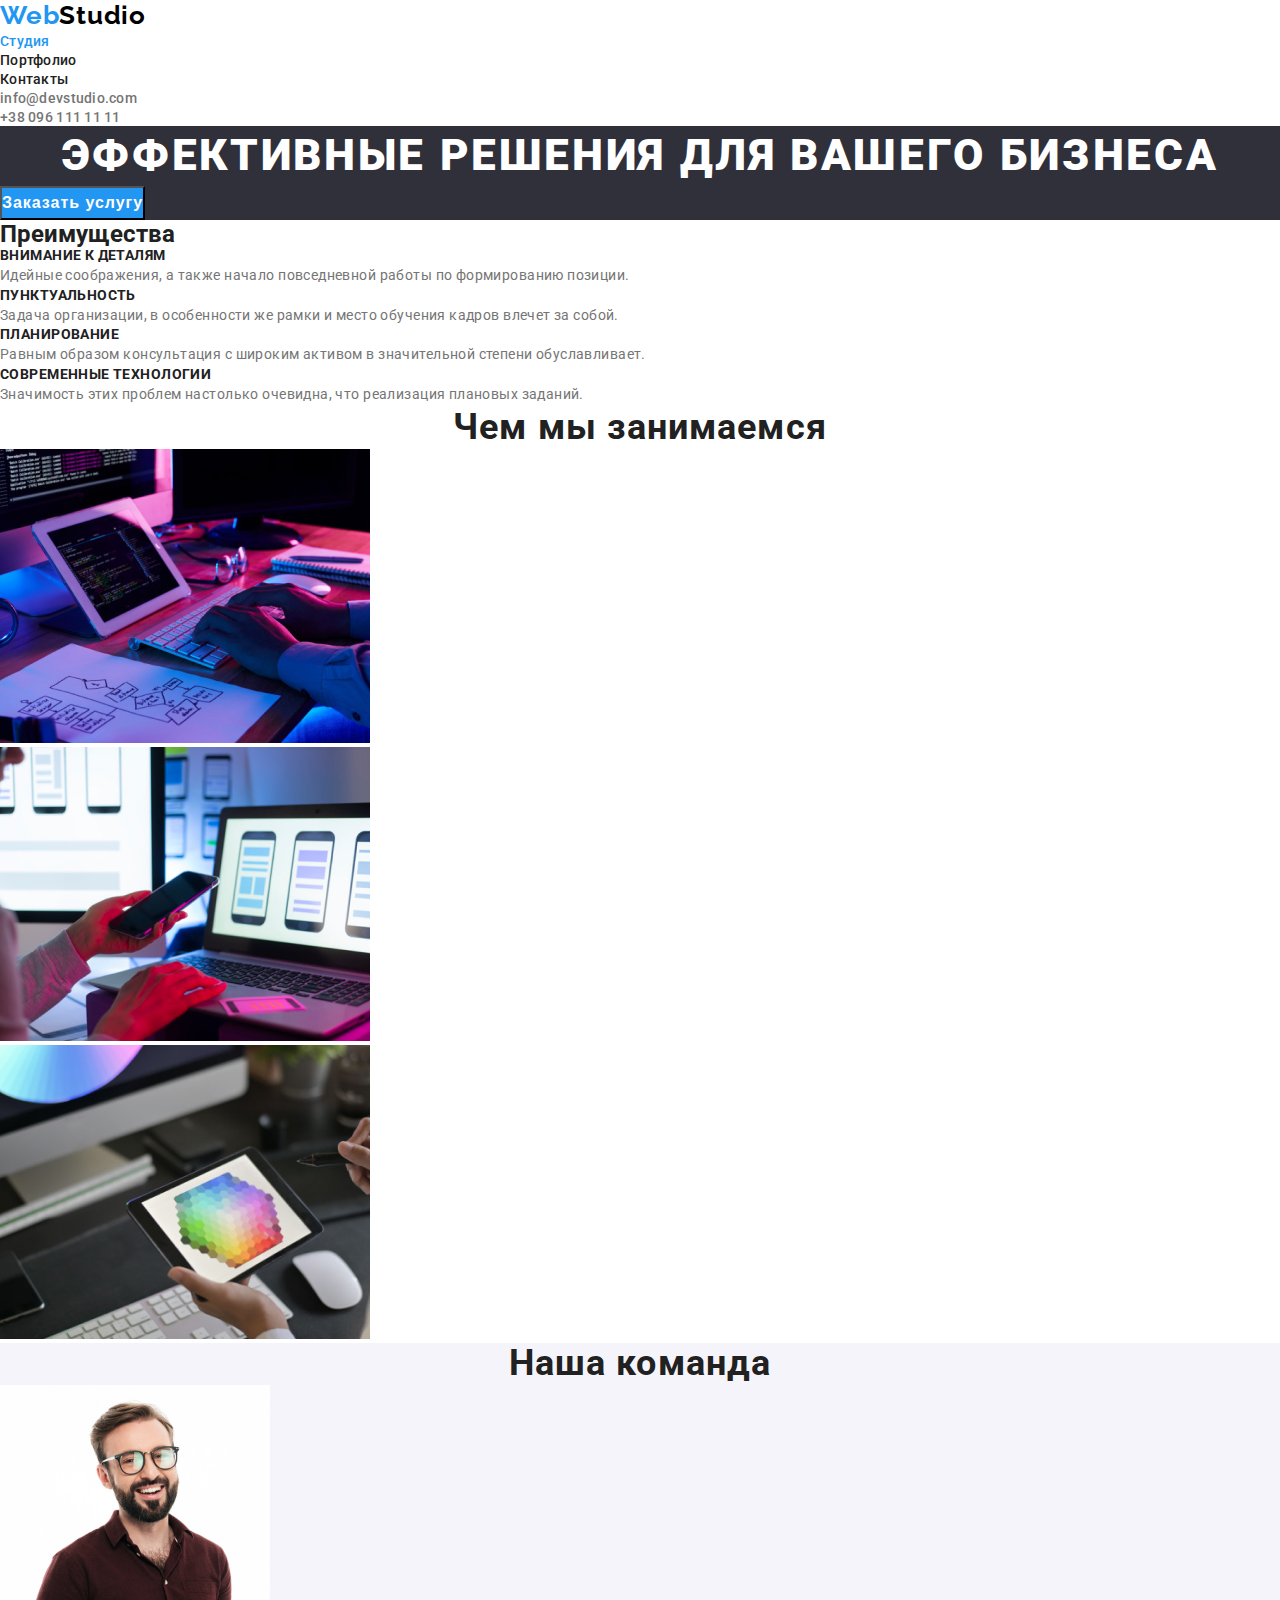
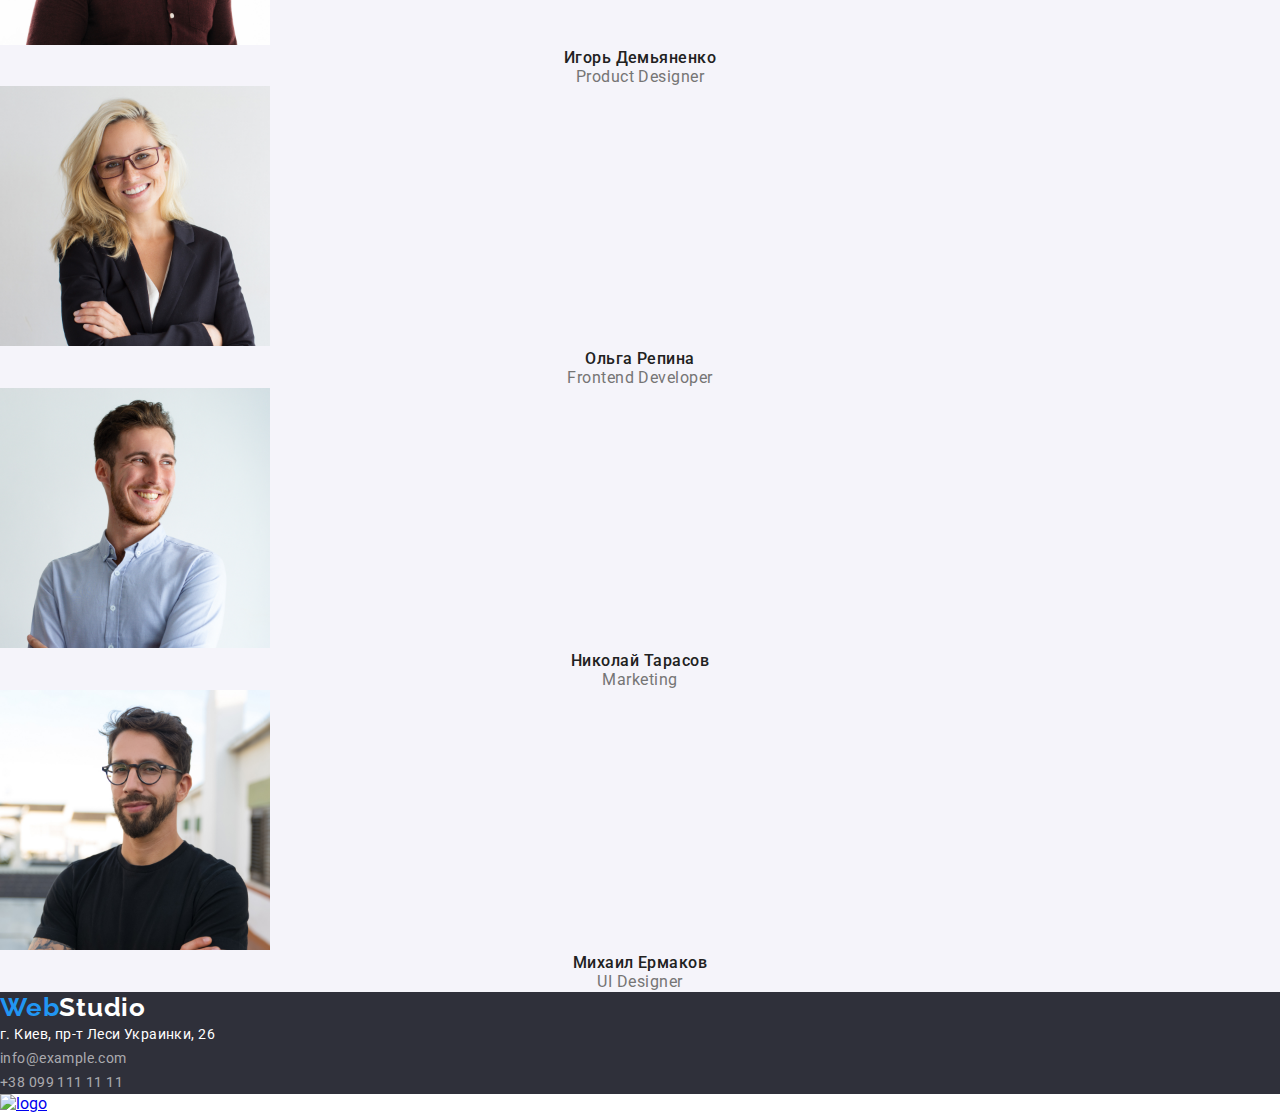
==== index.html @ 30c5aafc "копирование с 2 задания" ====
<!DOCTYPE html>
<html lang="ru">

<head>

    <meta charset="UTF-8">
    <meta http-equiv="X-UA-Compatible" content="IE=edge">
    <meta name="viewport" content="width=device-width, initial-scale=1.0">
    <title>goit-markup-hw-02</title>
    <link rel="preconnect" href="https://fonts.gstatic.com" />
    <link
        href="https://fonts.googleapis.com/css2?family=Raleway:wght@700&family=Roboto:wght@400;500;700;900&display=swap"
        rel="stylesheet" />
    <link rel="stylesheet" href="https://cdnjs.cloudflare.com/ajax/libs/modern-normalize/1.0.0/modern-normalize.css"
        integrity="sha512-Zx6MlUMKSVJoQ+83OwhdILe8cSEsCzfqThJd7J/VA2UrK6Ctj85p+xzqfyuNXE5B1k25uUdmJ2OzItbBy9GHAQ=="
        crossorigin="anonymous" />
    <link rel="stylesheet" href="./CSS/styles.css" />

</head>

<body class="body-book">

    <!--header-->
    <header class="header">

        <nav class="header-nav">

            <a class="logo link" lang="en" href="./index.html">
                <span class="web">Web</span>Studio
            </a>

            <ul class="nav-list list">
                <li class="nav-head">
                    <a href="./index.html" class="nav-link link current">Студия</a>
                </li>

                <li class="nav-head">
                    <a href="./portfolio.html" class="nav-link link">Портфолио</a>
                </li>

                <li class="nav-head">
                    <a href="" class="nav-link link">Контакты</a>
                </li>
            </ul>
        </nav>

        <ul class="mailcontact-list list">
            <li>
                <div class="mail">
                    <a href="mailto:info@devstudio.com" class="mailcontact-link link">info@devstudio.com</a>
                </div>
            </li>
            <li>
                <div class="tel">
                    <a href="tel:+380991111111" class="mailcontact-link link">+38 096 111 11 11</a>
                </div>
            </li>

        </ul>


    </header>

    <!--main-->
    <main>

        <!--hero-->
        <section class="baner">

            <h1 class="baner-name">Эффективные решения для вашего бизнеса</h1>
            <button type="button" class="baner-button">Заказать услугу</button>

        </section>


        <!--skills-->
        <section class="skills-section section">

            <h2 class="skills-title">Преимущества</h2>

            <ul class="skills-list list">

                <li class="skills-number">
                    <h3 class="skills-name">Внимание к деталям</h3>
                    <p class="skills-text">Идейные соображения, а также начало повседневной работы по формированию
                        позиции.</p>
                </li>
                <li class="skills-number">
                    <h3 class="skills-name">Пунктуальность</h3>
                    <p class="skills-text">Задача организации, в особенности же рамки и место обучения кадров влечет
                        за
                        собой.</p>
                </li>
                <li>
                    <h3 class="skills-name">Планирование</h3>
                    <p class="skills-text">Равным образом консультация с широким активом в значительной степени
                        обуславливает.</p>
                </li>
                <li class="skills-number">
                    <h3 class="skills-name">Современные технологии</h3>
                    <p class="skills-text">Значимость этих проблем настолько очевидна, что реализация плановых
                        заданий.</p>
                </li>

            </ul>

        </section>

        <!--about studio-->
        <section class="about-section section">

            <h2 class="about-title title">Чем мы занимаемся</h2>

            <ul class="about-img-list list">

                <li class="about-img-li">
                    <img class="about-img" src="./images/box1.jpg" alt="Процес програмирования" width="370">
                </li>
                <li class="about-img-li">
                    <img class="about-img" src="./images/box2.jpg" alt="Телефон в руке" width="370">
                </li>
                <li class="about-img-li">
                    <img class="about-img" src="./images/box3.jpg" alt="Пользование приложением на планшете"
                        width="370">
                </li>

            </ul>

        </section>

        <!--team-->
        <section class="team-section section">

            <h2 class="team-title title">Наша команда</h2>

            <ul class="team-list list">
                <li class="team-number">
                    <img class="team-img" src="./images/member.jpg" alt="Работник компании 1" width="270">
                    <h3 class="team-name">Игорь Демьяненко</h3>
                    <p class="team-about" lang="en">Product Designer</p>
                </li>
                <li class="team-number">
                    <img class="team-img" src="./images/member1.jpg" alt="Работник компании 2" width="270">
                    <h3 class="team-name">Ольга Репина</h3>
                    <p class="team-about" lang="en">Frontend Developer</p>
                </li>
                <li class="team-number">
                    <img class="team-img" src="./images/member2.jpg" alt="Работник компании 3" width="270">
                    <h3 class="team-name">Николай Тарасов</h3>
                    <p class="team-about" lang="en">Marketing</p>
                </li>
                <li class="team-number">
                    <img class="team-img" src="./images/member3.jpg" alt="Работник компании 4" width="270">
                    <h3 class="team-name">Михаил Ермаков</h3>
                    <p class="team-about" lang="en">UI Designer</p>
                </li>
            </ul>

        </section>

    </main>

    <!-- footer -->
    <footer class="footer">

        <a href="" lang="en" class="footer-logo logo link">
            <span class="web">Web</span>Studio
        </a>
        <address class="footer-address address">
            <p class="footer-navi">г. Киев, пр-т Леси Украинки, 26</p>

            <ul class="footer-contact-list list">

                <li class="footer-contact-item">
                    <a class="footer-contact-link link" href="mailto:info@example.com">
                        info@example.com
                    </a>
                </li>
                <li class="footer-contact-item">
                    <a class="footer-contact-link link" href="tel:+380991111111">
                        +38 099 111 11 11
                    </a>
                </li>

            </ul>

        </address>

    </footer>

</body>

</html>

<a href="./pages/about.html">
    <img src="/pages/logo.png" alt="logo">
</a>
---- CSS/styles.css ----
* {
  margin: 0px;
  padding: 0px;
  box-sizing: border-box;
}

:root {
  --primary-text-color: #212121;
  --accent-color: #2196f3;
  --secondary-bg-color: #2f303a;
  --second-text-color: #757575;
  --primary-black-color: #000000;
  --primary-white-color: #ffffff;
  --button-hover-color: #188ce8;
  --team-bg-color: #f5f4fa;
  --footer-contact-color: rgba(255, 255, 255, 0.6);
  --logo-font-family: 'Raleway', sans-serif;
  --main-font-family: 'Roboto', sans-serif;
}

body {
  background-color: var(--primary-white-color);
  color: var(--primary-text-color);
  font-family: var(--main-font-family);
}

/* logo and links */
.list {
  list-style: none;
}

.link {
  text-decoration: none;
}

.logo {
  color: var(--primary-black-color);
  font-family: var(--logo-font-family);
  font-weight: 700;
  font-size: 26px;
  line-height: 1.19;
  letter-spacing: 0.03em;
}

.web {
  color: var(--accent-color);
}

.title {
  font-family: Roboto;
  font-weight: 700;
  font-size: 36px;
  line-height: 1.16;
  text-align: center;
  letter-spacing: 0.03em;
}

.link.current {
  color: var(--accent-color);
}

.nav-link:hover,
.nav-link:focus {
  color: var(--accent-color);
}

.address {
  font-style: normal;
}

/* finish logo and */

/* nav */
.nav-link {
  color: var(--primary-text-color);
  font-weight: 500;
  font-size: 14px;
  line-height: 1.14;
  letter-spacing: 0.02em;
}

.mailcontact-link {
  color: var(--second-text-color);
  font-weight: 500;
  font-size: 14px;
  line-height: 1.14;
  letter-spacing: 0.02em;
}

.mailcontact-link:hover,
.mailcontact-link:focus {
  color: var(--accent-color);
}
/* finish nav */

/* hero */
.baner {
  background-color: var(--secondary-bg-color);
}
.baner-name {
  color: var(--primary-white-color);

  font-weight: 900;
  font-size: 44px;
  line-height: 1.36;
  text-align: center;
  letter-spacing: 0.06em;
  text-transform: uppercase;
}

.baner-button {
  background-color: var(--accent-color);
  color: var(--primary-white-color);
  font-weight: 700;
  font-size: 16px;
  line-height: 1.87;
  text-align: center;
  letter-spacing: 0.06em;
  cursor: pointer;
}

.baner-button:hover,
.baner-button:focus {
  background-color: var(--button-hover-color);
}
/* hero finish */

/* skills */
.skills-name {
  font-weight: 700;
  font-size: 14px;
  line-height: 1.14;
  letter-spacing: 0.03em;
  text-transform: uppercase;
}

.skills-text {
  color: var(--second-text-color);
  font-weight: 400;
  font-size: 14px;
  line-height: 1.71;
  letter-spacing: 0.03em;
}
/* finish skills */

/* about and team */
.team-section {
  background-color: var(--team-bg-color);
}

.team-name {
  font-weight: 500;
  font-size: 16px;
  line-height: 1.18;
  text-align: center;
  letter-spacing: 0.03em;
}

.team-about {
  color: var(--second-text-color);
  font-size: 16px;
  line-height: 1.18;
  text-align: center;
  letter-spacing: 0.03em;
}
/* finish about and team */

/* footer */
.footer {
  background-color: var(--secondary-bg-color);
}

.footer-logo {
  color: var(--primary-white-color);
}

.footer-navi {
  color: var(--primary-white-color);
  font-size: 14px;
  line-height: 1.71;
  letter-spacing: 0.03em;
}

.footer-contact-link {
  color: var(--footer-contact-color);
  font-size: 14px;
  line-height: 1.71;
  letter-spacing: 0.03em;
}
/* finish footer */

/* portfolio */
.project-button {
  background-color: var(--team-bg-color);
  font-weight: 500;
  font-size: 16px;
  line-height: 1.62;
  text-align: center;
  letter-spacing: 0.03em;
}

.project-button:hover,
.project-button:focus {
  background-color: var(--accent-color);
  color: var(--primary-white-color);
}

.project-link {
  text-decoration: none;
  color: var(--primary-text-color);
}

.project-title {
  font-weight: 700;
  font-size: 18px;
  line-height: 2;
  letter-spacing: 0.06em;
}

.project-tipe {
  font-size: 16px;
  letter-spacing: 0.03em;
  line-height: 1.87;
  color: var(--second-text-color);
}
/* finish portfolio */
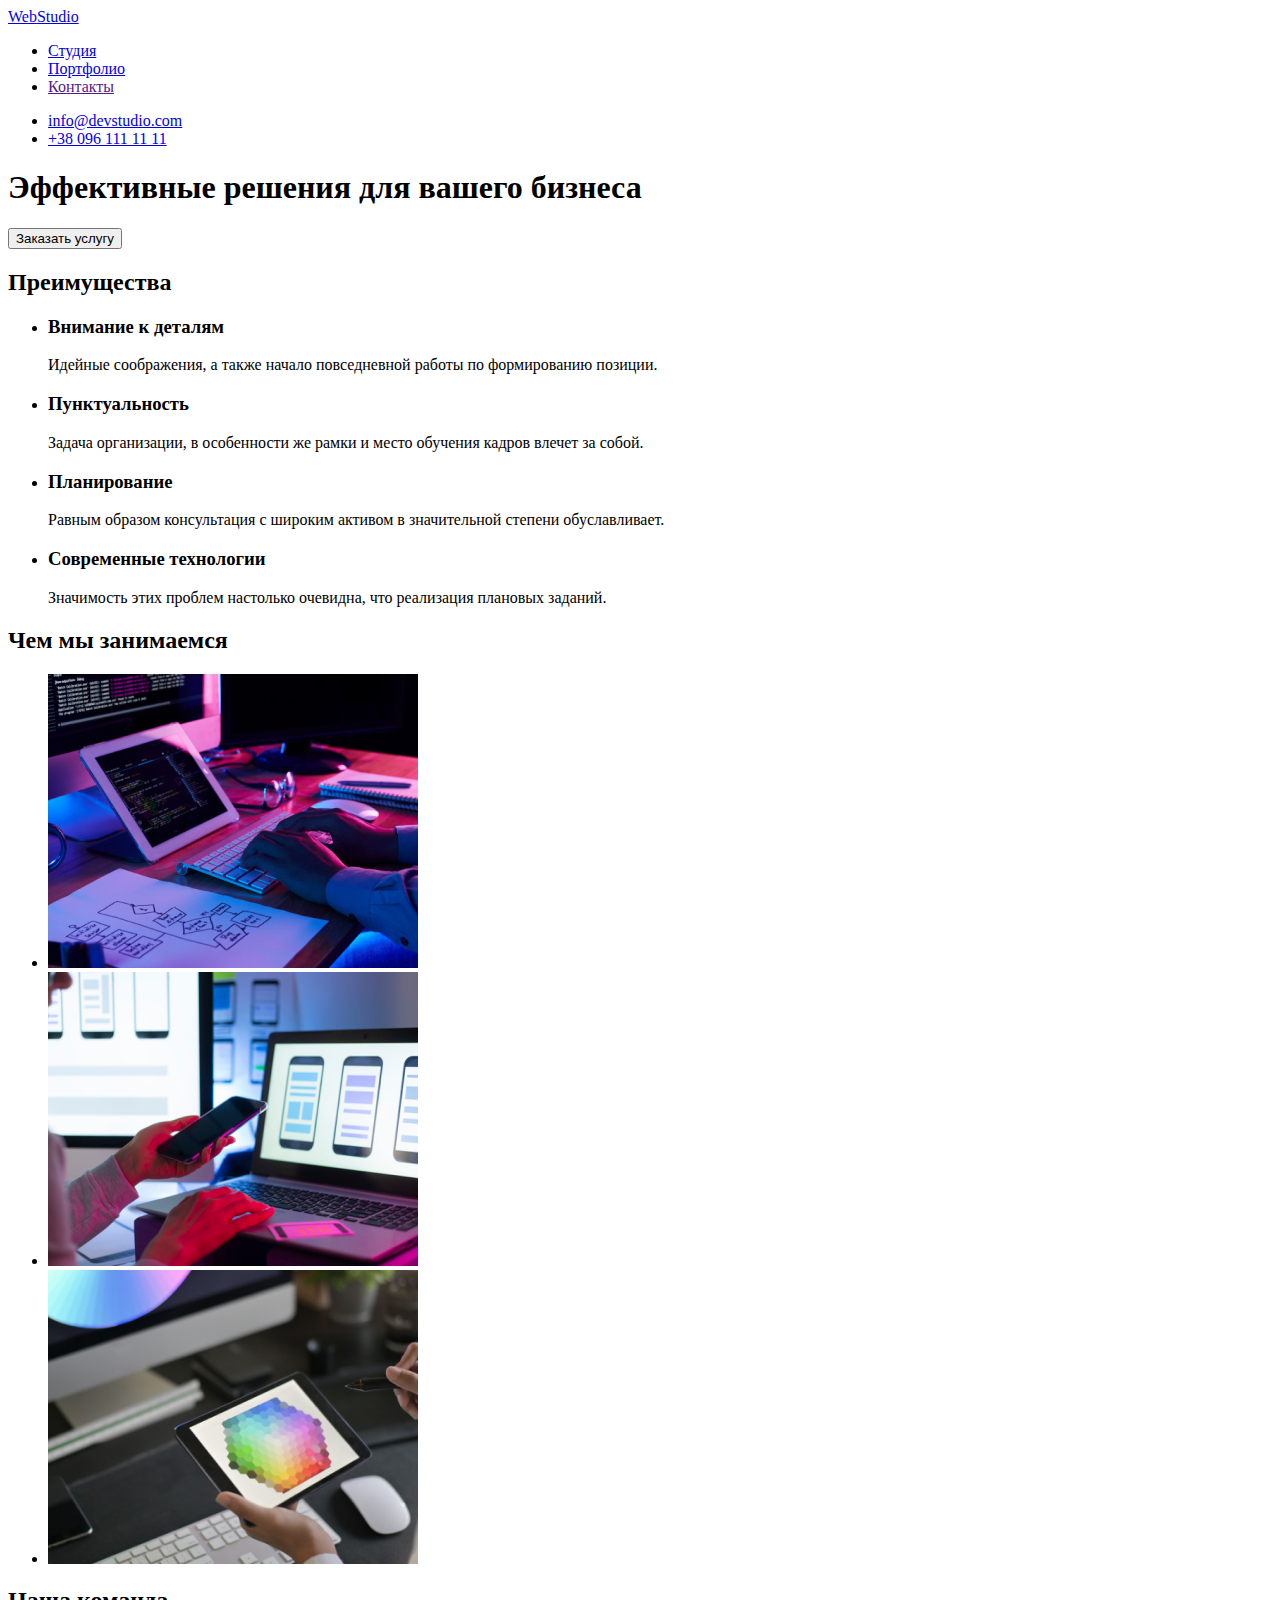
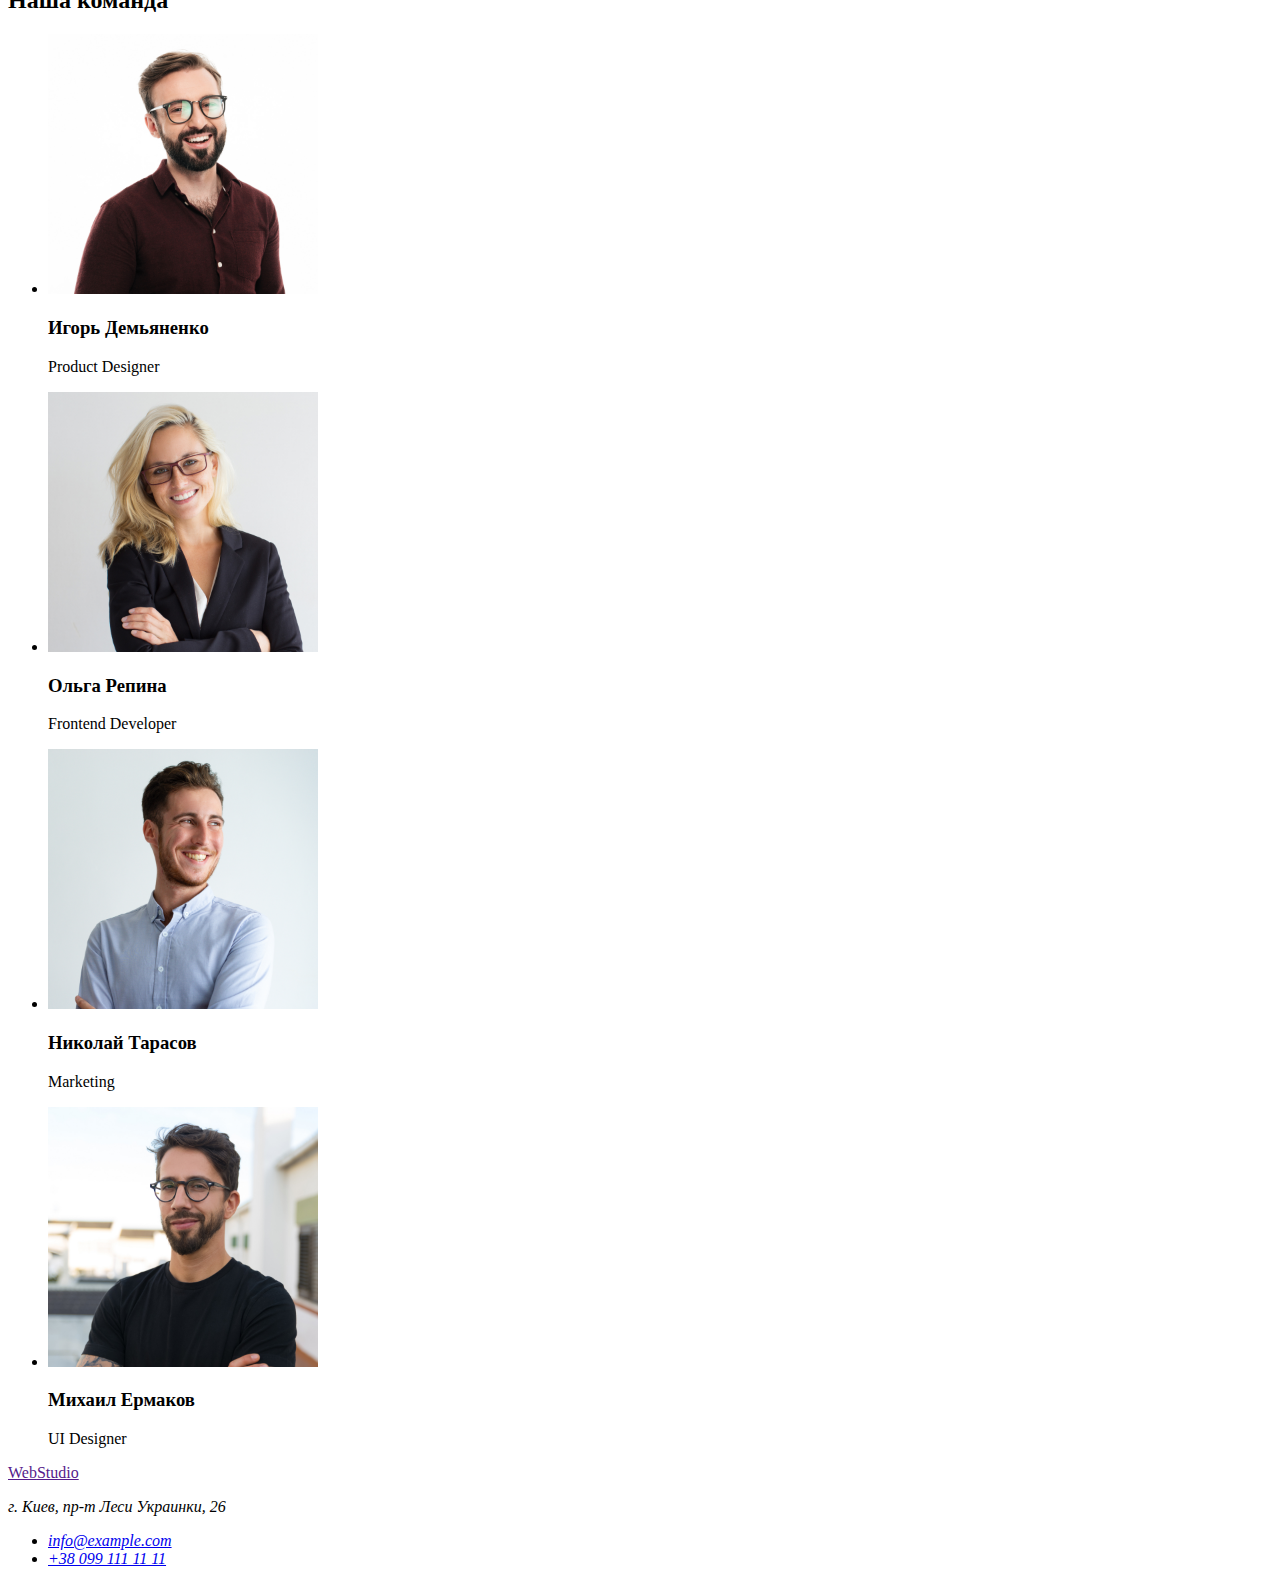
==== commit 09708de4: "предзавершальнная стадия" ====
--- a/index.html
+++ b/index.html
@@ -3,10 +3,10 @@
 
 <head>
 
-    <meta charset="UTF-8">
-    <meta http-equiv="X-UA-Compatible" content="IE=edge">
-    <meta name="viewport" content="width=device-width, initial-scale=1.0">
-    <title>goit-markup-hw-02</title>
+    <meta charset="UTF-8" />
+    <meta http-equiv="X-UA-Compatible" content="IE=edge" />
+    <meta name="viewport" content="width=device-width, initial-scale=1.0" />
+    <title>Web Studio</title>
     <link rel="preconnect" href="https://fonts.gstatic.com" />
     <link
         href="https://fonts.googleapis.com/css2?family=Raleway:wght@700&family=Roboto:wght@400;500;700;900&display=swap"
@@ -14,7 +14,7 @@
     <link rel="stylesheet" href="https://cdnjs.cloudflare.com/ajax/libs/modern-normalize/1.0.0/modern-normalize.css"
         integrity="sha512-Zx6MlUMKSVJoQ+83OwhdILe8cSEsCzfqThJd7J/VA2UrK6Ctj85p+xzqfyuNXE5B1k25uUdmJ2OzItbBy9GHAQ=="
         crossorigin="anonymous" />
-    <link rel="stylesheet" href="./CSS/styles.css" />
+    <link rel="stylesheet" href="./css/styles.css" />
 
 </head>
 
@@ -23,175 +23,203 @@
     <!--header-->
     <header class="header">
 
-        <nav class="header-nav">
-
-            <a class="logo link" lang="en" href="./index.html">
+        <div class="container">
+
+            <nav class="header-nav">
+
+                <a class="logo link" lang="en" href="./index.html">
+                    <span class="web">Web</span>Studio
+                </a>
+
+                <ul class="nav-list list">
+                    <li class="nav-head">
+                        <a href="./index.html" class="nav-link link current">Студия</a>
+                    </li>
+
+                    <li class="nav-head">
+                        <a href="./portfolio.html" class="nav-link link">Портфолио</a>
+                    </li>
+
+                    <li class="nav-head">
+                        <a href="" class="nav-link link">Контакты</a>
+                    </li>
+                </ul>
+            </nav>
+
+            <ul class="mailcontact-list list">
+                <li class="mailcontact-item">
+                    <a href="mailto:info@devstudio.com" class="mailcontact-link link">info@devstudio.com</a>
+                </li>
+                <li class="mailcontact-item">
+                    <a href="tel:+380991111111" class="mailcontact-link link">+38 096 111 11 11</a>
+                </li>
+
+            </ul>
+
+        </div>
+
+    </header>
+
+    <!--main-->
+    <main>
+
+        <!--hero-->
+        <section class="baner">
+
+            <div class="container">
+
+                <h1 class="baner-name">Эффективные решения для вашего бизнеса</h1>
+                <button type="button" class="baner-button">Заказать услугу</button>
+
+            </div>
+
+        </section>
+
+
+        <!--skills-->
+        <section class="skills-section section">
+
+            <div class="container">
+
+                <h2 class="hidden">Преимущества</h2>
+
+                <ul class="skills-list list">
+
+                    <li class="skills-number">
+                        <h3 class="skills-name">Внимание к деталям</h3>
+                        <p class="skills-text">Идейные соображения, а также начало повседневной работы по формированию
+                            позиции.</p>
+                    </li>
+
+                    <li class="skills-number">
+                        <h3 class="skills-name">Пунктуальность</h3>
+                        <p class="skills-text">Задача организации, в особенности же рамки и место обучения кадров влечет
+                            за собой.</p>
+                    </li>
+
+                    <li>
+                        <h3 class="skills-name">Планирование</h3>
+                        <p class="skills-text">Равным образом консультация с широким активом в значительной степени
+                            обуславливает.</p>
+                    </li>
+
+                    <li class="skills-number">
+                        <h3 class="skills-name">Современные технологии</h3>
+                        <p class="skills-text">Значимость этих проблем настолько очевидна, что реализация плановых
+                            заданий.</p>
+                    </li>
+
+                </ul>
+
+            </div>
+
+
+        </section>
+
+        <!--about studio-->
+        <section class="about-section section">
+
+            <div class="container">
+
+                <h2 class="about-title title">Чем мы занимаемся</h2>
+
+                <ul class="about-img-list list">
+
+                    <li class="about-img-li">
+                        <img class="about-img" src="./images/box1.jpg" alt="Процес програмирования" width="370">
+                    </li>
+                    <li class="about-img-li">
+                        <img class="about-img" src="./images/box2.jpg" alt="Телефон в руке" width="370">
+                    </li>
+                    <li class="about-img-li">
+                        <img class="about-img" src="./images/box3.jpg" alt="Пользование приложением на планшете"
+                            width="370">
+                    </li>
+
+                </ul>
+
+            </div>
+
+        </section>
+
+        <!--team-->
+        <section class="team-section section">
+
+            <div class="container">
+
+                <h2 class="team-title title">Наша команда</h2>
+
+                <ul class="team-list list">
+                    <li class="team-number">
+                        <img class="team-img" src="./images/member.jpg" alt="Работник компании 1" width="270">
+                        <div class="team-number-container">
+                            <h3 class="team-name">Игорь Демьяненко</h3>
+                            <p class="team-about" lang="en">Product Designer</p>
+                        </div>
+                    </li>
+                    <li class="team-number">
+                        <img class="team-img" src="./images/member1.jpg" alt="Работник компании 2" width="270">
+                        <div class="team-number-container">
+                            <h3 class="team-name">Ольга Репина</h3>
+                            <p class="team-about" lang="en">Frontend Developer</p>
+                        </div>
+                    </li>
+                    <li class="team-number">
+                        <img class="team-img" src="./images/member2.jpg" alt="Работник компании 3" width="270">
+                        <div class="team-number-container">
+                            <h3 class="team-name">Николай Тарасов</h3>
+                            <p class="team-about" lang="en">Marketing</p>
+                        </div>
+                    </li>
+                    <li class="team-number">
+                        <img class="team-img" src="./images/member3.jpg" alt="Работник компании 4" width="270">
+                        <div class="team-number-container">
+                            <h3 class="team-name">Михаил Ермаков</h3>
+                            <p class="team-about" lang="en">UI Designer</p>
+                        </div>
+                    </li>
+                </ul>
+
+            </div>
+
+        </section>
+
+    </main>
+
+    <!-- footer -->
+    <footer class="footer">
+
+        <div class="container">
+
+            <a href="" lang="en" class="footer-logo logo link">
                 <span class="web">Web</span>Studio
             </a>
 
-            <ul class="nav-list list">
-                <li class="nav-head">
-                    <a href="./index.html" class="nav-link link current">Студия</a>
-                </li>
-
-                <li class="nav-head">
-                    <a href="./portfolio.html" class="nav-link link">Портфолио</a>
-                </li>
-
-                <li class="nav-head">
-                    <a href="" class="nav-link link">Контакты</a>
-                </li>
-            </ul>
-        </nav>
-
-        <ul class="mailcontact-list list">
-            <li>
-                <div class="mail">
-                    <a href="mailto:info@devstudio.com" class="mailcontact-link link">info@devstudio.com</a>
-                </div>
-            </li>
-            <li>
-                <div class="tel">
-                    <a href="tel:+380991111111" class="mailcontact-link link">+38 096 111 11 11</a>
-                </div>
-            </li>
-
-        </ul>
-
-
-    </header>
-
-    <!--main-->
-    <main>
-
-        <!--hero-->
-        <section class="baner">
-
-            <h1 class="baner-name">Эффективные решения для вашего бизнеса</h1>
-            <button type="button" class="baner-button">Заказать услугу</button>
-
-        </section>
-
-
-        <!--skills-->
-        <section class="skills-section section">
-
-            <h2 class="skills-title">Преимущества</h2>
-
-            <ul class="skills-list list">
-
-                <li class="skills-number">
-                    <h3 class="skills-name">Внимание к деталям</h3>
-                    <p class="skills-text">Идейные соображения, а также начало повседневной работы по формированию
-                        позиции.</p>
-                </li>
-                <li class="skills-number">
-                    <h3 class="skills-name">Пунктуальность</h3>
-                    <p class="skills-text">Задача организации, в особенности же рамки и место обучения кадров влечет
-                        за
-                        собой.</p>
-                </li>
-                <li>
-                    <h3 class="skills-name">Планирование</h3>
-                    <p class="skills-text">Равным образом консультация с широким активом в значительной степени
-                        обуславливает.</p>
-                </li>
-                <li class="skills-number">
-                    <h3 class="skills-name">Современные технологии</h3>
-                    <p class="skills-text">Значимость этих проблем настолько очевидна, что реализация плановых
-                        заданий.</p>
-                </li>
-
-            </ul>
-
-        </section>
-
-        <!--about studio-->
-        <section class="about-section section">
-
-            <h2 class="about-title title">Чем мы занимаемся</h2>
-
-            <ul class="about-img-list list">
-
-                <li class="about-img-li">
-                    <img class="about-img" src="./images/box1.jpg" alt="Процес програмирования" width="370">
-                </li>
-                <li class="about-img-li">
-                    <img class="about-img" src="./images/box2.jpg" alt="Телефон в руке" width="370">
-                </li>
-                <li class="about-img-li">
-                    <img class="about-img" src="./images/box3.jpg" alt="Пользование приложением на планшете"
-                        width="370">
-                </li>
-
-            </ul>
-
-        </section>
-
-        <!--team-->
-        <section class="team-section section">
-
-            <h2 class="team-title title">Наша команда</h2>
-
-            <ul class="team-list list">
-                <li class="team-number">
-                    <img class="team-img" src="./images/member.jpg" alt="Работник компании 1" width="270">
-                    <h3 class="team-name">Игорь Демьяненко</h3>
-                    <p class="team-about" lang="en">Product Designer</p>
-                </li>
-                <li class="team-number">
-                    <img class="team-img" src="./images/member1.jpg" alt="Работник компании 2" width="270">
-                    <h3 class="team-name">Ольга Репина</h3>
-                    <p class="team-about" lang="en">Frontend Developer</p>
-                </li>
-                <li class="team-number">
-                    <img class="team-img" src="./images/member2.jpg" alt="Работник компании 3" width="270">
-                    <h3 class="team-name">Николай Тарасов</h3>
-                    <p class="team-about" lang="en">Marketing</p>
-                </li>
-                <li class="team-number">
-                    <img class="team-img" src="./images/member3.jpg" alt="Работник компании 4" width="270">
-                    <h3 class="team-name">Михаил Ермаков</h3>
-                    <p class="team-about" lang="en">UI Designer</p>
-                </li>
-            </ul>
-
-        </section>
-
-    </main>
-
-    <!-- footer -->
-    <footer class="footer">
-
-        <a href="" lang="en" class="footer-logo logo link">
-            <span class="web">Web</span>Studio
-        </a>
-        <address class="footer-address address">
-            <p class="footer-navi">г. Киев, пр-т Леси Украинки, 26</p>
-
-            <ul class="footer-contact-list list">
-
-                <li class="footer-contact-item">
-                    <a class="footer-contact-link link" href="mailto:info@example.com">
-                        info@example.com
-                    </a>
-                </li>
-                <li class="footer-contact-item">
-                    <a class="footer-contact-link link" href="tel:+380991111111">
-                        +38 099 111 11 11
-                    </a>
-                </li>
-
-            </ul>
-
-        </address>
+            <address class="footer-address address">
+
+                <p class="footer-navi">г. Киев, пр-т Леси Украинки, 26</p>
+
+                <ul class="footer-contact-list list">
+
+                    <li class="footer-contact-item">
+                        <a class="footer-contact-link link" href="mailto:info@example.com">
+                            info@example.com
+                        </a>
+                    </li>
+                    <li class="footer-contact-item">
+                        <a class="footer-contact-link link" href="tel:+380991111111">
+                            +38 099 111 11 11
+                        </a>
+                    </li>
+
+                </ul>
+
+            </address>
+
+        </div>
 
     </footer>
 
 </body>
 
-</html>
-
-<a href="./pages/about.html">
-    <img src="/pages/logo.png" alt="logo">
-</a>+</html>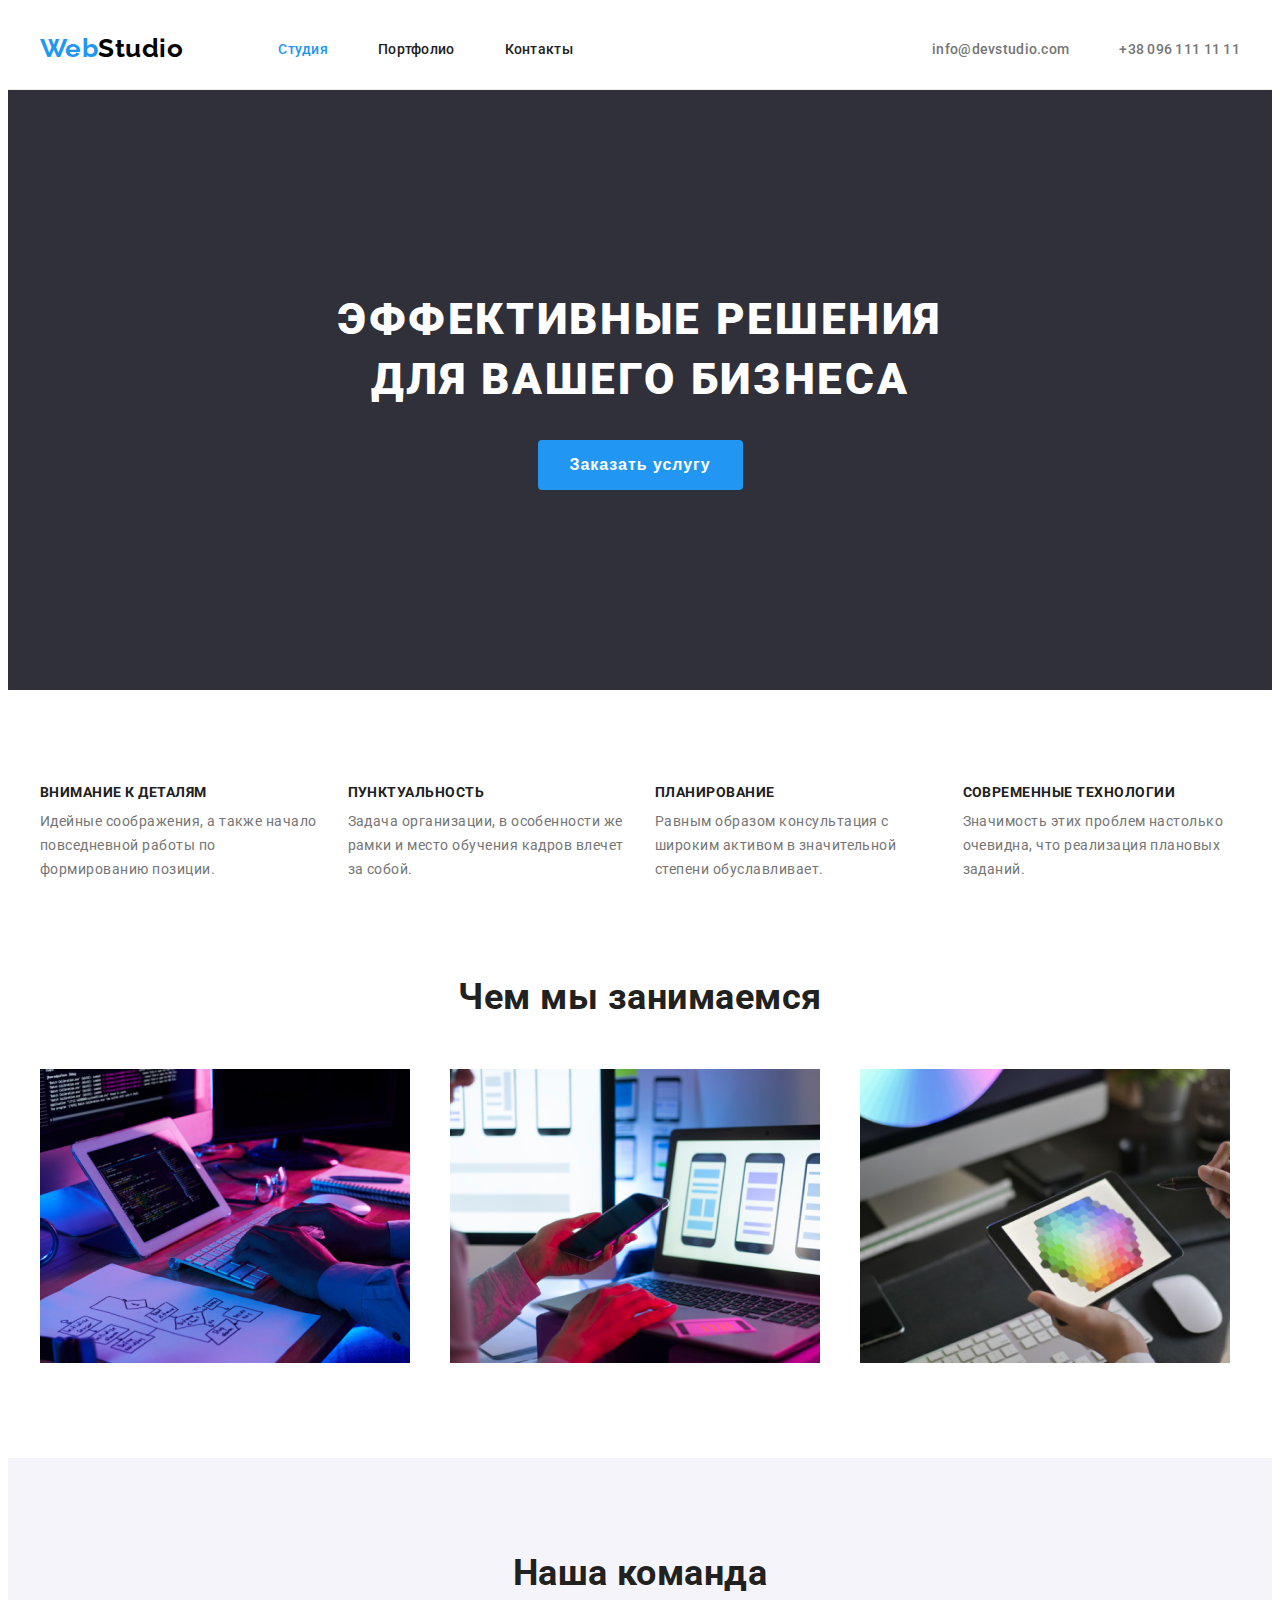
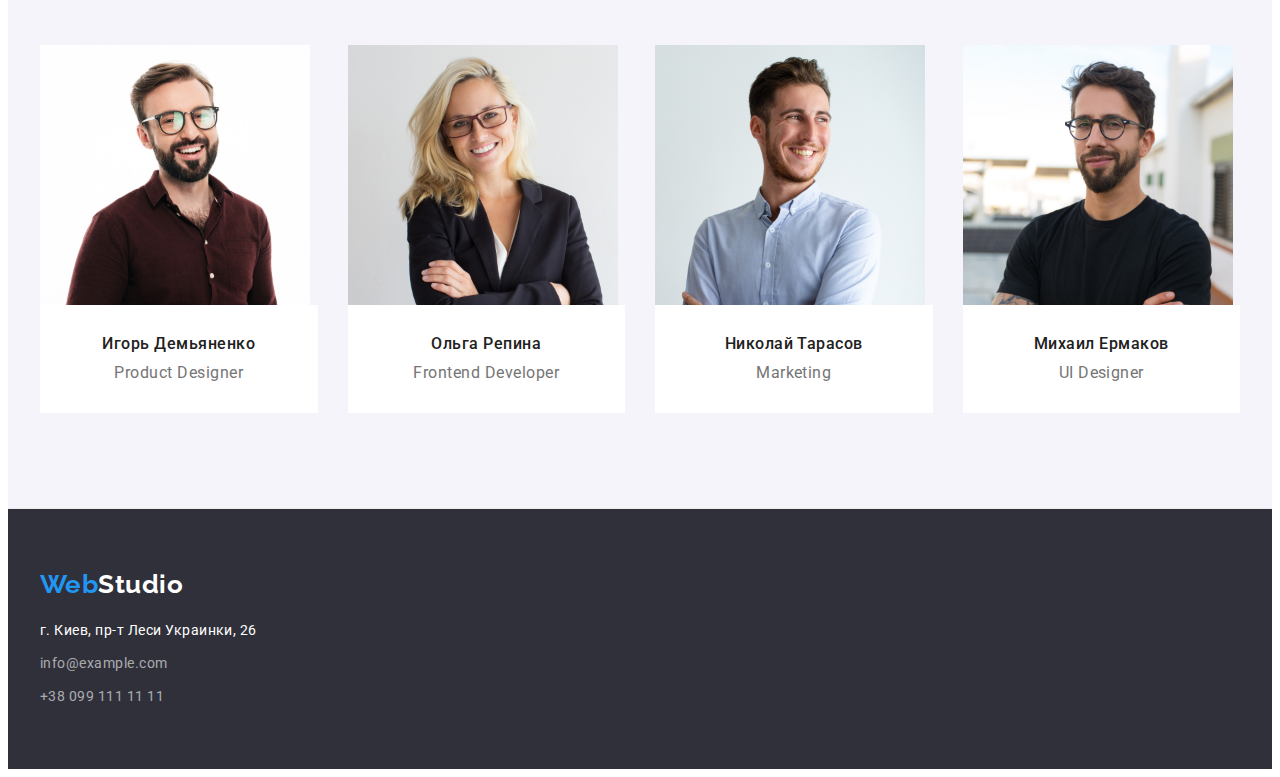
==== commit 764516aa: "finish" ====
--- a/index.html
+++ b/index.html
@@ -14,7 +14,7 @@
     <link rel="stylesheet" href="https://cdnjs.cloudflare.com/ajax/libs/modern-normalize/1.0.0/modern-normalize.css"
         integrity="sha512-Zx6MlUMKSVJoQ+83OwhdILe8cSEsCzfqThJd7J/VA2UrK6Ctj85p+xzqfyuNXE5B1k25uUdmJ2OzItbBy9GHAQ=="
         crossorigin="anonymous" />
-    <link rel="stylesheet" href="./css/styles.css" />
+    <link rel="stylesheet" href="./CSS/styles.css" />
 
 </head>
 
@@ -87,26 +87,34 @@
 
                     <li class="skills-number">
                         <h3 class="skills-name">Внимание к деталям</h3>
-                        <p class="skills-text">Идейные соображения, а также начало повседневной работы по формированию
-                            позиции.</p>
+                        <p class="skills-text">
+                            Идейные соображения, а также начало повседневной работы по формированию
+                            позиции.
+                        </p>
                     </li>
 
                     <li class="skills-number">
                         <h3 class="skills-name">Пунктуальность</h3>
-                        <p class="skills-text">Задача организации, в особенности же рамки и место обучения кадров влечет
-                            за собой.</p>
-                    </li>
-
-                    <li>
+                        <p class="skills-text">
+                            Задача организации, в особенности же рамки и место обучения кадров влечет
+                            за собой.
+                        </p>
+                    </li>
+
+                    <li class="skills-number">
                         <h3 class="skills-name">Планирование</h3>
-                        <p class="skills-text">Равным образом консультация с широким активом в значительной степени
-                            обуславливает.</p>
+                        <p class="skills-text">
+                            Равным образом консультация с широким активом в значительной степени
+                            обуславливает.
+                        </p>
                     </li>
 
                     <li class="skills-number">
                         <h3 class="skills-name">Современные технологии</h3>
-                        <p class="skills-text">Значимость этих проблем настолько очевидна, что реализация плановых
-                            заданий.</p>
+                        <p class="skills-text">
+                            Значимость этих проблем настолько очевидна, что реализация плановых
+                            заданий.
+                        </p>
                     </li>
 
                 </ul>
--- a/CSS/styles.css
+++ b/CSS/styles.css
@@ -0,0 +1,435 @@
+:root {
+  --primary-text-color: #212121;
+  --accent-color: #2196f3;
+  --secondary-bg-color: #2f303a;
+  --second-text-color: #757575;
+  --primary-black-color: #000000;
+  --primary-white-color: #ffffff;
+  --button-hover-color: #188ce8;
+  --team-bg-color: #f5f4fa;
+  --header-footer-border: 1px solid #ececec;
+  --footer-contact-color: rgba(255, 255, 255, 0.6);
+  --logo-font-family: 'Raleway', sans-serif;
+  --main-font-family: 'Roboto', sans-serif;
+  --main-letter-spacing: 0.03em;
+  --container-padding: 95px;
+}
+
+body {
+  background-color: var(--primary-white-color);
+  color: var(--primary-text-color);
+  font-family: var(--main-font-family);
+  letter-spacing: var(--main-letter-spacing);
+}
+
+/* components */
+
+/* logo, links and components */
+
+h1,
+h2,
+h3,
+h4,
+h5,
+h6,
+p {
+  margin: 0;
+}
+
+ul,
+ol {
+  margin: 0;
+  padding: 0;
+}
+
+img {
+  display: block;
+}
+
+.list {
+  list-style: none;
+}
+
+.link {
+  text-decoration: none;
+}
+
+.container {
+  width: 1200px;
+  margin-left: auto;
+  margin-right: auto;
+  padding-left: 15px;
+  padding-right: 15px;
+}
+
+.hidden {
+  position: absolute !important;
+  clip: rect(1px 1px 1px 1px); /* IE6, IE7 */
+  clip: rect(1px, 1px, 1px, 1px);
+  padding: 0 !important;
+  border: 0 !important;
+  height: 1px !important;
+  width: 1px !important;
+  overflow: hidden;
+}
+
+.logo {
+  color: var(--primary-black-color);
+  font-family: var(--logo-font-family);
+  font-weight: 700;
+  font-size: 26px;
+  line-height: 1.19;
+}
+
+.web {
+  color: var(--accent-color);
+}
+
+.title {
+  margin-bottom: 50px;
+
+  font-family: Roboto;
+  font-weight: 700;
+  font-size: 36px;
+  line-height: 1.16;
+  text-align: center;
+}
+
+.link.current {
+  color: var(--accent-color);
+}
+
+.nav-link:hover,
+.nav-link:focus {
+  color: var(--accent-color);
+}
+
+.address {
+  font-style: normal;
+}
+
+/* finish logo and */
+
+/* nav */
+
+.header {
+  border-bottom: var(--header-footer-border);
+  padding-top: 25px;
+  padding-bottom: 25px;
+}
+
+.header > .container {
+  display: flex;
+}
+
+.header-nav {
+  display: flex;
+  align-items: center;
+}
+
+.header-nav > .logo {
+  margin-right: 95px;
+}
+
+.nav-list {
+  display: flex;
+}
+
+.nav-head:not(:last-child) {
+  margin-right: 50px;
+}
+
+.nav-link {
+  padding-top: 32px;
+  padding-bottom: 32px;
+
+  color: var(--primary-text-color);
+  font-weight: 500;
+  font-size: 14px;
+  line-height: 1.14;
+  letter-spacing: 0.02em;
+}
+
+.mailcontact-list {
+  display: flex;
+  align-items: center;
+  margin-left: auto;
+}
+
+.mailcontact-item:not(:last-child) {
+  margin-right: 50px;
+}
+
+.mailcontact-link {
+  padding-top: 32px;
+  padding-bottom: 32px;
+
+  color: var(--second-text-color);
+  font-weight: 500;
+  font-size: 14px;
+  line-height: 1.14;
+  letter-spacing: 0.02em;
+}
+
+.mailcontact-link:hover,
+.mailcontact-link:focus {
+  color: var(--accent-color);
+}
+/* finish nav */
+
+/* hero */
+.baner {
+  padding-top: 200px;
+  padding-bottom: 200px;
+  background-color: var(--secondary-bg-color);
+
+  text-align: center;
+}
+
+.baner-name {
+  width: 700px;
+  margin-left: auto;
+  margin-right: auto;
+  margin-bottom: 30px;
+
+  color: var(--primary-white-color);
+  font-weight: 900;
+  font-size: 44px;
+  line-height: 1.36;
+  text-align: center;
+  letter-spacing: 0.06em;
+  text-transform: uppercase;
+}
+
+.baner-button {
+  min-width: 200px;
+  padding: 10px 32px;
+  border: none;
+  border-radius: 4px;
+  background-color: var(--accent-color);
+
+  color: var(--primary-white-color);
+  font-weight: 700;
+  font-size: 16px;
+  line-height: 1.87;
+  text-align: center;
+  letter-spacing: 0.06em;
+  cursor: pointer;
+}
+
+.baner-button:hover,
+.baner-button:focus {
+  background-color: var(--button-hover-color);
+}
+/* hero finish */
+
+/* skills */
+
+.skills-section {
+  padding-top: var(--container-padding);
+  padding-bottom: var(--container-padding);
+}
+
+.skills-list {
+  display: flex;
+}
+
+.skills-number {
+  flex-basis: calc((100% - 90px) / 4);
+}
+
+.skills-number:not(:last-child) {
+  margin-right: 30px;
+}
+
+.skills-name {
+  margin-bottom: 10px;
+
+  font-weight: 700;
+  font-size: 14px;
+  line-height: 1.14;
+  text-transform: uppercase;
+}
+
+.skills-text {
+  color: var(--second-text-color);
+  font-weight: 400;
+  font-size: 14px;
+  line-height: 1.71;
+}
+
+/* finish skills */
+
+/* about and team */
+
+.about-section {
+  padding-top: 0;
+  padding-bottom: var(--container-padding);
+}
+
+.about-img-list {
+  display: flex;
+}
+
+.about-img-li {
+  flex-basis: calc((100% - 60px) / 3);
+}
+
+.about-img-li:not(:last-child) {
+  margin-right: 30px;
+}
+
+.team-section {
+  padding-top: var(--container-padding);
+  padding-bottom: var(--container-padding);
+  background-color: var(--team-bg-color);
+}
+
+.team-list {
+  display: flex;
+}
+
+.team-number {
+  flex-basis: calc((100% - 30px) / 4);
+}
+
+.team-number:not(:last-child) {
+  margin-right: 30px;
+}
+
+.team-number-container {
+  padding: 30px 59px;
+  background-color: #ffffff;
+}
+
+.team-name {
+  margin-bottom: 10px;
+
+  font-weight: 500;
+  font-size: 16px;
+  line-height: 1.18;
+  text-align: center;
+}
+
+.team-about {
+  color: var(--second-text-color);
+  font-size: 16px;
+  line-height: 1.18;
+  text-align: center;
+}
+/* finish about and team */
+
+/* footer */
+.footer {
+  padding-top: 60px;
+  padding-bottom: 60px;
+  border-top: var(--header-footer-border);
+  background-color: var(--secondary-bg-color);
+}
+
+.footer-logo {
+  display: inline-block;
+  margin-bottom: 20px;
+
+  color: var(--primary-white-color);
+}
+
+.footer-navi {
+  margin-bottom: 9px;
+
+  color: var(--primary-white-color);
+  font-size: 14px;
+  line-height: 1.71;
+}
+
+.footer-contact-item:not(:last-child) {
+  margin-bottom: 9px;
+}
+
+.footer-contact-link {
+  color: var(--footer-contact-color);
+  font-size: 14px;
+  line-height: 1.71;
+}
+/* finish footer */
+
+/* portfolio */
+
+.portfolio-section {
+  padding-top: var(--container-padding);
+  padding-bottom: var(--container-padding);
+}
+
+.project-list {
+  display: flex;
+  justify-content: center;
+  margin-bottom: 50px;
+}
+
+.button-item:not(:last-child) {
+  margin-right: 8px;
+}
+
+.project-button {
+  padding: 6px 22px;
+  border: none;
+  border-radius: 4px;
+
+  background-color: var(--team-bg-color);
+  font-weight: 500;
+  font-size: 16px;
+  line-height: 1.62;
+  letter-spacing: var(--main-letter-spacing);
+  text-align: center;
+}
+
+.project-button.current {
+  background-color: var(--accent-color);
+  color: var(--primary-white-color);
+}
+
+.project-button:hover,
+.project-button:focus {
+  background-color: var(--accent-color);
+  color: var(--primary-white-color);
+}
+
+.card-list {
+  display: flex;
+  flex-wrap: wrap;
+  margin-left: -30px;
+  margin-top: -30px;
+}
+
+.project {
+  flex-basis: calc((100% - 90px) / 3);
+  margin-left: 30px;
+  margin-top: 30px;
+}
+
+.project-container {
+  padding: 20px 24px;
+  border: 1px solid #eeeeee;
+  border-top: none;
+}
+
+.project-link {
+  text-decoration: none;
+  color: var(--primary-text-color);
+}
+
+.project-title {
+  margin-bottom: 4px;
+
+  font-weight: 700;
+  font-size: 18px;
+  line-height: 2;
+  letter-spacing: 0.06em;
+}
+
+.project-tipe {
+  font-size: 16px;
+  line-height: 1.87;
+  color: var(--second-text-color);
+}
+/* finish portfolio */
